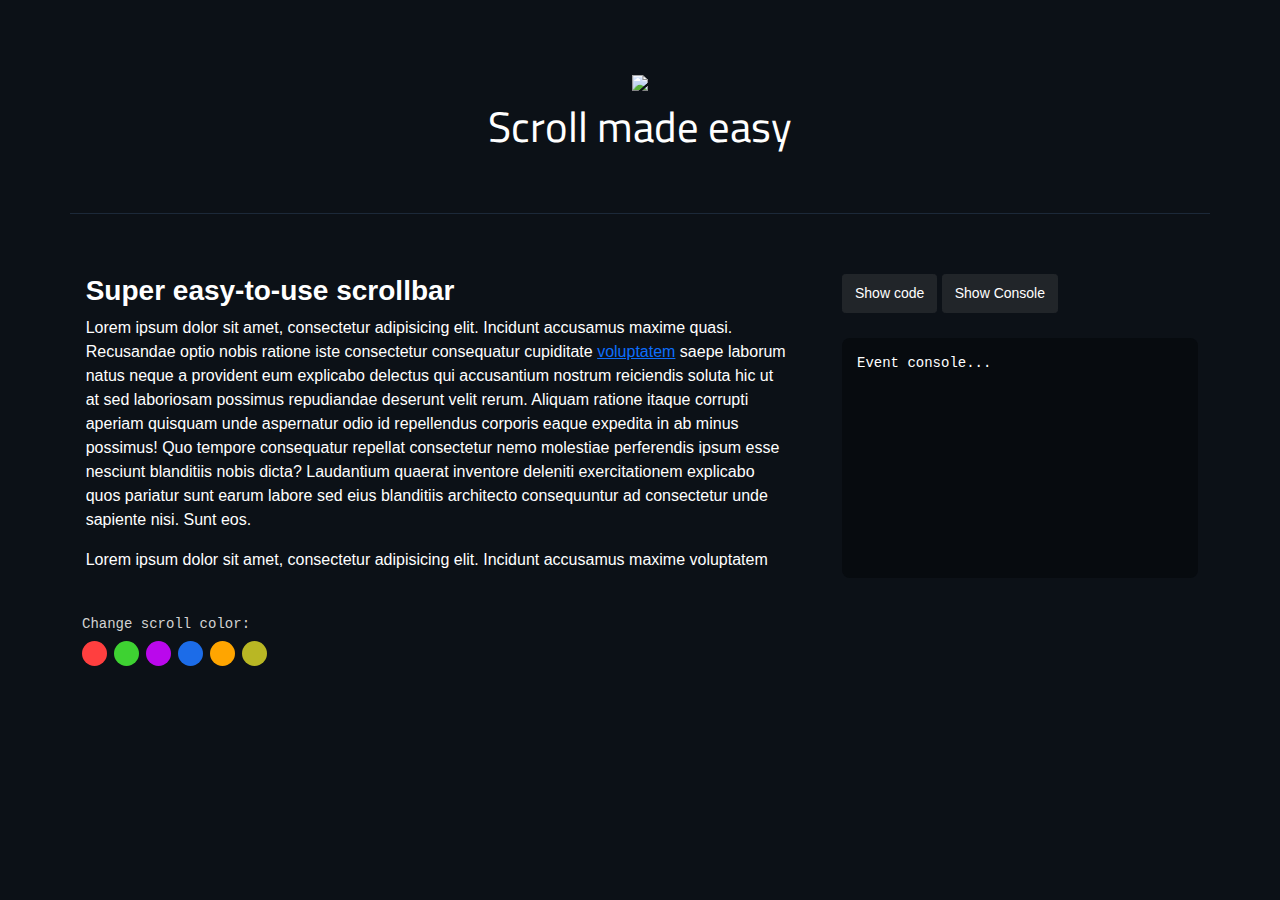
==== demo/index.html @ 5a4bfbb9 "Added Demo Page" ====
<!DOCTYPE html>
<html lang="en">
    <head>
        <meta charset="utf-8" />
        <meta name="viewport" content="width=device-width, initial-scale=1, shrink-to-fit=no" />
        <meta name="description" content="" />
        <meta name="author" content="" />
        <title>letMeScroll.js</title>
        <!-- Favicon-->
        <link rel="icon" type="image/x-icon" href="assets/favicon.ico" />
        
        <!-- DEMO ONLY -->
        <link href="css/styles.css" rel="stylesheet" />
        <link rel="preconnect" href="https://fonts.googleapis.com">
        <link rel="preconnect" href="https://fonts.gstatic.com" crossorigin>
        <link href="https://fonts.googleapis.com/css2?family=Cairo:wght@200&display=swap" rel="stylesheet"> 
        
        <!-- LetMeScroll Core CSS -->
        <link href="../css/scroll.css" rel="stylesheet" />
        <style>

        pre p{
            padding: 0px;
            margin: 0px;
        }

        .pre_bottom
        {
            color: #d371ff;
        }
        .pre_moving
        {
            color: #75c152;
        }
        .pre_started
        {
            color: #29c3ff;
        }
        .pre_stopped
        {
            color: #ff6c00;
        }

        .ball {
            width: 25px;
            height: 25px;
            border-radius: 100%;
            position: relative;
            float: left;
            margin-right: 7px;
            cursor: pointer;
        }

        .red {
            background-color: #ff3f3f;
        }

        .green {
            background-color: #3ed232;
        }

        .purple {
            background-color: #ba08ec;
        }

        .blue {
            background-color: #1c6ce8;
        }

        .orange {
            background-color: orange;
        }

        .yellow {
            background-color: #b9b724;
        }
        </style>
    </head>
    <body style="background-color: #0c1117; color:white;">
        <!-- Icons Grid-->
        <section >
            <div class="container">
                <div class="row">
                    <div class="col-lg-12" style="border-bottom: 1px solid #1c2939; margin-bottom: 60px;">
                        <div class="mb-5 mb-lg-0 mb-lg-3" style="text-align:center; margin-top:70px; margin-bottom:55px!important;">
                                <img src="img/letMeScroll.png" style="max-width:600px; width:40%;">
                        <p style=" font-size: 32pt; color: white; font-family: 'Cairo', sans-serif;">Scroll made easy</p>
                        </div>
                    </div>
                </div>
            </div>
        </section>
        <section>
            <div class="container">
                <div class="row">
                    <div class="col-lg-8">
                        <div class="mx-auto mb-5 mb-lg-0 mb-lg-3">
                            <div class="d-flex"><i class="bi-layers m-auto text-primary"></i></div>
                            <div id="scrollme">
                                <h3>Super easy-to-use scrollbar</h3>
                                <p>Lorem ipsum dolor sit amet, consectetur adipisicing elit. Incidunt accusamus maxime quasi. Recusandae optio nobis ratione iste consectetur consequatur cupiditate <a href="#test">voluptatem</a> saepe laborum natus neque a provident eum explicabo delectus qui accusantium nostrum reiciendis soluta hic ut at sed laboriosam possimus repudiandae deserunt velit rerum. Aliquam ratione itaque corrupti aperiam quisquam unde aspernatur odio id repellendus corporis eaque expedita in ab minus possimus! Quo tempore consequatur repellat consectetur nemo molestiae perferendis ipsum esse nesciunt blanditiis nobis dicta? Laudantium quaerat inventore deleniti exercitationem explicabo quos pariatur sunt earum labore sed eius blanditiis architecto consequuntur ad consectetur unde sapiente nisi. Sunt eos.</p>
                                <p>Lorem ipsum dolor sit amet, consectetur adipisicing elit. Incidunt accusamus maxime voluptatem quasi. Recusandae optio nobis ratione iste consectetur consequatur cupiditate saepe laborum natus neque a provident eum explicabo delectus qui accusantium nostrum reiciendis soluta hic ut at sed laboriosam possimus repudiandae deserunt velit rerum. Aliquam ratione itaque corrupti aperiam quisquam unde aspernatur odio id repellendus corporis eaque expedita in ab minus possimus! Quo tempore consequatur repellat consectetur nemo molestiae perferendis ipsum esse nesciunt blanditiis nobis dicta? Laudantium quaerat inventore deleniti exercitationem explicabo quos pariatur sunt earum labore sed eius blanditiis architecto consequuntur ad consectetur unde sapiente nisi. Sunt eos.</p>
                                <p><a name="test">voluptatem </a>Lorem ipsum dolor sit amet, consectetur adipisicing elit. Incidunt accusamus maxime voluptatem quasi. Recusandae optio nobis ratione iste consectetur consequatur cupiditate saepe laborum natus neque a provident eum explicabo delectus qui accusantium nostrum reiciendis soluta hic ut at sed laboriosam possimus repudiandae deserunt velit rerum. Aliquam ratione itaque corrupti aperiam quisquam unde aspernatur odio id repellendus corporis eaque expedita in ab minus possimus! Quo tempore consequatur repellat consectetur nemo molestiae perferendis ipsum esse nesciunt blanditiis nobis dicta? Laudantium quaerat inventore deleniti exercitationem explicabo quos pariatur sunt earum labore sed eius blanditiis architecto consequuntur ad consectetur unde sapiente nisi. Sunt eos.</p>
                                <p>Lorem ipsum dolor sit amet, consectetur adipisicing elit. Incidunt accusamus maxime voluptatem quasi. Recusandae optio nobis ratione iste consectetur consequatur cupiditate saepe laborum natus neque a provident eum explicabo delectus qui accusantium nostrum reiciendis soluta hic ut at sed laboriosam possimus repudiandae deserunt velit rerum. Aliquam ratione itaque corrupti aperiam quisquam unde aspernatur odio id repellendus corporis eaque expedita in ab minus possimus! Quo tempore consequatur repellat consectetur nemo molestiae perferendis ipsum esse nesciunt blanditiis nobis dicta? Laudantium quaerat inventore deleniti exercitationem explicabo quos pariatur sunt earum labore sed eius blanditiis architecto consequuntur ad consectetur unde sapiente nisi. Sunt eos.</p>
                                <p>Lorem ipsum dolor sit amet, consectetur adipisicing elit. Incidunt accusamus maxime voluptatem quasi. Recusandae optio nobis ratione iste consectetur consequatur cupiditate saepe laborum natus neque a provident eum explicabo delectus qui accusantium nostrum reiciendis soluta hic ut at sed laboriosam possimus repudiandae deserunt velit rerum. Aliquam ratione itaque corrupti aperiam quisquam unde aspernatur odio id repellendus corporis eaque expedita in ab minus possimus! Quo tempore consequatur repellat consectetur nemo molestiae perferendis ipsum esse nesciunt blanditiis nobis dicta? Laudantium quaerat inventore deleniti exercitationem explicabo quos pariatur sunt earum labore sed eius blanditiis architecto consequuntur ad consectetur unde sapiente nisi. Sunt eos.</p>
                               
                            </div>
                        </div>

                            <div style="margin-top: 5px; margin-bottom: 55px;">
                            <pre style=" color: #d2d2d2; margin-bottom: 6px; margin-top:40px;">Change scroll color:</pre>
                                <div onclick="ChangeColor('#ff3f3f', 'rgb(49, 10, 10)')" class="ball red"></div>
                                <div onclick="ChangeColor('#3ed232', 'rgba(3, 34, 0, 0.7)')" class="ball green"></div>
                                <div onclick="ChangeColor('#ba08ec', 'rgba(31, 0, 34, 0.7)')" class="ball purple"></div>       
                                <div onclick="ChangeColor('#1c6ce8', 'rgb(8, 35, 64)')" class="ball blue"></div>
                                <div onclick="ChangeColor('#d29524', 'rgba(43, 32, 11, 0.9)')" class="ball orange"></div>
                                <div onclick="ChangeColor('#b9b724', 'rgba(0, 0, 0, 0.9)')" class="ball yellow"></div>                                    
                            </div>

                    </div>
                    <div class="col-lg-4">
                        <div class="features-icons-item mx-auto mb-0 mb-lg-3">
                            <div class="features-icons-icon d-flex"><i class="bi-terminal m-auto text-primary"></i></div>
                            <div style="margin-bottom:25px;">
                                <button style="cursor:pointer;" type="button" onclick="showMenu('code')" class="btn btn-dark  btn-sm">Show code</button>
                                <button style="cursor:pointer;" type="button" onclick="showMenu('console')" class="btn btn-dark  btn-sm">Show Console</button>
                            </div>
                            <div id="id_console">
                            <pre id="lms_console" style="background-color: #070b0f; padding: 15px; height:240px; overflow-y:hidden; border-radius:8px;">
Event console...
                            </pre>
                            </div>
                            <div id="id_code" style="display:none;">
<!-- HTML generated using hilite.me --><div style="overflow:auto;width:auto;border-width:.1em .1em .1em .8em;padding:.2em .6em;"><pre style="margin: 0; line-height: 125%"><span style="color: #d0d0d0">demo1</span> <span style="color: #d0d0d0">=</span> <span style="color: #6ab825; font-weight: bold">new</span> <span style="color: #d0d0d0">LetMeScroll({</span>
    <span style="color: #d0d0d0">selector:</span> <span style="color: #ed9d13">&quot;#scrollme&quot;</span><span style="color: #d0d0d0">,</span>
    <span style="color: #d0d0d0">config</span> <span style="color: #d0d0d0">:</span> <span style="color: #d0d0d0">{</span>
        <span style="color: #d0d0d0">dimensions</span> <span style="color: #d0d0d0">:</span> <span style="color: #d0d0d0">{</span>
            <span style="color: #d0d0d0">width</span> <span style="color: #d0d0d0">:</span> <span style="color: #ed9d13">&quot;auto&quot;</span><span style="color: #d0d0d0">,</span>
            <span style="color: #d0d0d0">height</span> <span style="color: #d0d0d0">:</span> <span style="color: #ed9d13">&quot;300px&quot;</span>
        <span style="color: #d0d0d0">},</span>
        <span style="color: #d0d0d0">scroll</span> <span style="color: #d0d0d0">:</span> <span style="color: #d0d0d0">{</span>
          <span style="color: #d0d0d0">bottomOffset:</span> <span style="color: #3677a9">0</span>
        <span style="color: #d0d0d0">}</span>
    <span style="color: #d0d0d0">},</span>
    <span style="color: #d0d0d0">onEnd:</span> <span style="color: #6ab825; font-weight: bold">function</span><span style="color: #d0d0d0">(){},</span>
    <span style="color: #d0d0d0">onTop:</span> <span style="color: #6ab825; font-weight: bold">function</span><span style="color: #d0d0d0">(){},</span>
    <span style="color: #d0d0d0">onMove:</span> <span style="color: #6ab825; font-weight: bold">function</span><span style="color: #d0d0d0">(){},</span>
    <span style="color: #d0d0d0">onDragStart:</span> <span style="color: #6ab825; font-weight: bold">function</span><span style="color: #d0d0d0">(){}</span>
<span style="color: #d0d0d0">});</span>
</pre></div>
                                
                            </div>
                            <div id="id_html" style="display:none;">
                                
                            </div>
                        </div>
                    </div>
                </div>
            </div>
        </section>
        <script src="../js/scroll.js"></script>
        <script>
        var demo1;
        document.addEventListener("DOMContentLoaded", function() {
                 demo1 = new LetMeScroll({
                  selector: "#scrollme",
                  config : {
                        dimensions : {
                            width : "auto",
                            height : "300px"
                        },
                        scroll : {
                          bottomOffset: 0
                        }
                  },
                  onEnd: function(){
                    document.getElementById("lms_console").insertAdjacentHTML("afterbegin", "<p class='pre_bottom'><b style='color:#ededed'>onEnd:</b> Scroll has reached the end.</p>");
                  },
                  onTop: function(){
                    document.getElementById("lms_console").insertAdjacentHTML("afterbegin", "<p class='pre_bottom'><b style='color:#ededed'>onTop:</b>  Scroll is at the top.</p>");
                  },
                  onMove: function(){
                    document.getElementById("lms_console").insertAdjacentHTML("afterbegin", "<p class='pre_moving'><b style='color:#ededed'>onMove:</b>  Scroll moved.</p>");
                  },
                  onDragStart: function(){
                    document.getElementById("lms_console").insertAdjacentHTML("afterbegin", "<p class='pre_started'><b style='color:#ededed'>onDragStart:</b>  Drag has started.</p>");
                  }
                });
        });

        function ChangeColor(cor, fundo)
        {
            document.documentElement.style.setProperty("--lms_scrollbar_bg", cor);
            document.documentElement.style.setProperty("--lms_scrollpath_bg", fundo);
           
        }

        function showMenu(value)
        {

            if(value == 'console')
            {
                document.getElementById("id_code").style.display = "none";
                document.getElementById("id_html").style.display = "none";
                document.getElementById("id_console").style.display = "block";
            }
            if(value == 'code')
            {
                document.getElementById("id_code").style.display = "block";
                document.getElementById("id_html").style.display = "none";
                document.getElementById("id_console").style.display = "none";                
            }
        }


        </script>
    </body>
</html>
---- css/scroll.css ----
/*-------------------------
LetMeScroll.js
Made by: Bruno Vieira
--------------------------- */

:root {

  /* Colors */
  --lms_scrollbar_bg: #868686;
  --lms_scrollbar_radius: 5px;
  --lms_scrollpath_bg: transparent;
  --lms_scrollpath_radius:  5px;
}

.lms_scrollable {
    margin: 0 auto;
    position: relative;
    overflow: hidden;
    padding-right: 24px;
    max-width: 99%; /* 1% is for the scrollbar div */
}

.lms_scrollable:hover .lms_scroller
{
    transition: opacity 0.5s ease;
    opacity:1;
}

.lms_scrollable.lms_showScroll::after {
    position: absolute;
    content: '';
    top: 0%;
    right: 3px;
    height: 100%;
    width: 8px;
    background: var(--lms_scrollpath_bg);
    border-radius: var(--lms_scrollpath_radius);
}

.lms_scrollable .lms_content_wrapper {
    width: 100%;
    height: 100%;
    overflow-y: scroll;
    -ms-overflow-style: none;  /* IE and Edge */
    scrollbar-width: none;  /* Firefox */
}

/* Hide scrollbar for Chrome, Safari and Opera */
.lms_scrollable .lms_content_wrapper::-webkit-scrollbar {
    display: none;
}

.lms_scroller {
    opacity:0;
    z-index: 5;
    cursor: pointer;
    position: absolute;
    width: 8px;
    border-radius: var(--lms_scrollbar_radius);
    background: var(--lms_scrollbar_bg);
    top: 0px;
    right: 3px;
    -webkit-transition: top .08s;
    -moz-transition: top .08s;
    -ms-transition: top .08s;
    -o-transition: top .08s;
    transition: top .08s;
    user-select: none;
    transition: opacity 0.5s ease;
}
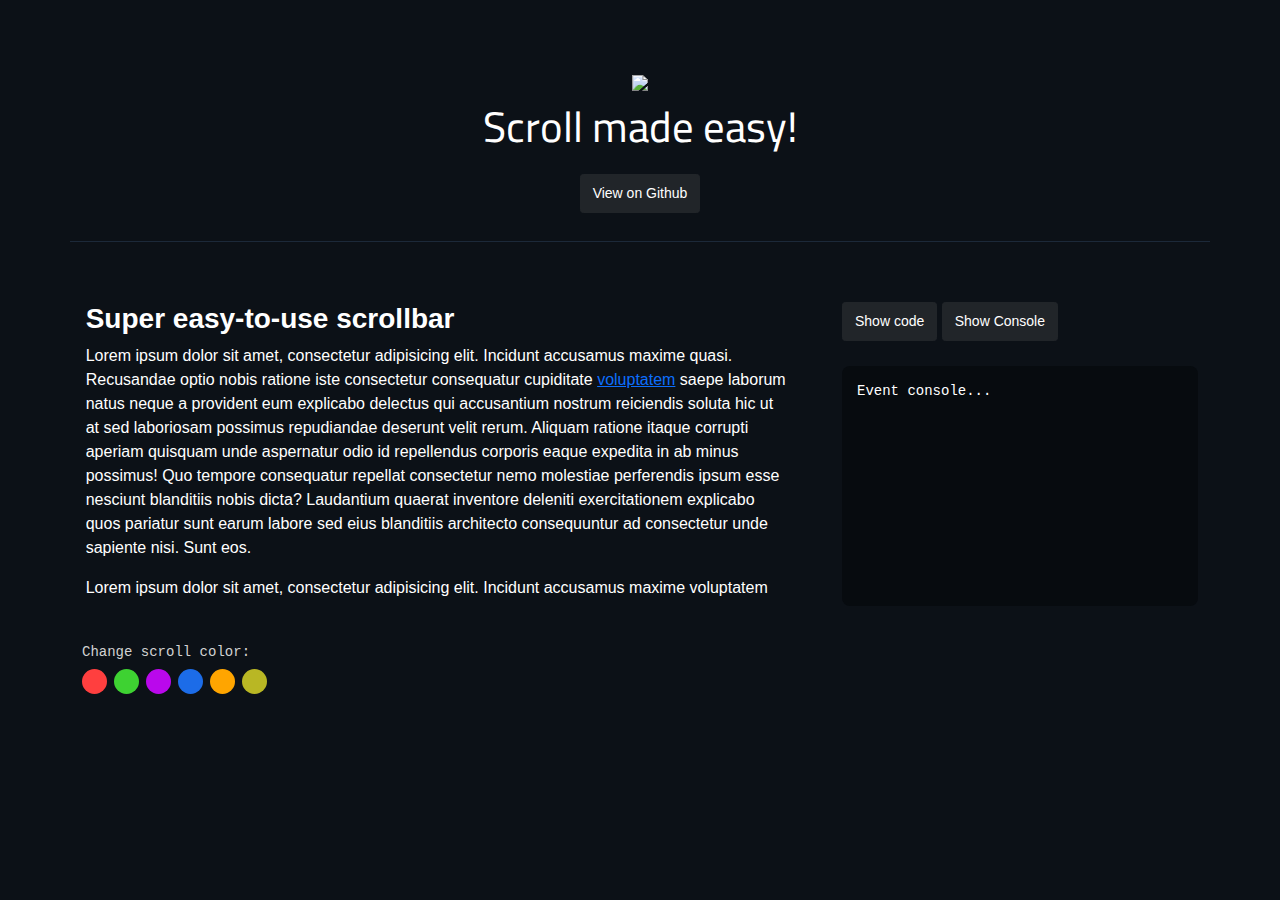
==== commit 85068bfc: "Update index.html" ====
--- a/demo/index.html
+++ b/demo/index.html
@@ -5,7 +5,7 @@
         <meta name="viewport" content="width=device-width, initial-scale=1, shrink-to-fit=no" />
         <meta name="description" content="" />
         <meta name="author" content="" />
-        <title>letMeScroll.js</title>
+        <title>letMeScroll.js - Scroll made easy!</title>
         <!-- Favicon-->
         <link rel="icon" type="image/x-icon" href="assets/favicon.ico" />
         
@@ -16,7 +16,7 @@
         <link href="https://fonts.googleapis.com/css2?family=Cairo:wght@200&display=swap" rel="stylesheet"> 
         
         <!-- LetMeScroll Core CSS -->
-        <link href="../css/scroll.css" rel="stylesheet" />
+        <link href="../css/letmescroll.css" rel="stylesheet" />
         <style>
 
         pre p{
@@ -82,9 +82,10 @@
             <div class="container">
                 <div class="row">
                     <div class="col-lg-12" style="border-bottom: 1px solid #1c2939; margin-bottom: 60px;">
-                        <div class="mb-5 mb-lg-0 mb-lg-3" style="text-align:center; margin-top:70px; margin-bottom:55px!important;">
-                                <img src="img/letMeScroll.png" style="max-width:600px; width:40%;">
-                        <p style=" font-size: 32pt; color: white; font-family: 'Cairo', sans-serif;">Scroll made easy</p>
+                        <div class="mb-5 mb-lg-0 mb-lg-3" style="text-align:center; margin-top:70px; margin-bottom:28px!important;">
+                                <img src="https://raw.githubusercontent.com/BMSVieira/letmescroll.js/main/demo/img/letmescroll.png" style="max-width:600px; width:40%;">
+                        <p style=" font-size: 32pt; color: white; font-family: 'Cairo', sans-serif;">Scroll made easy!</p>
+                         <a href="https://github.com/BMSVieira/letmescroll.js" target="_blank" style="cursor:pointer;" class="btn btn-dark  btn-sm">View on Github</a>
                         </div>
                     </div>
                 </div>
@@ -158,7 +159,7 @@
                 </div>
             </div>
         </section>
-        <script src="../js/scroll.js"></script>
+        <script src="../js/letmescroll.js"></script>
         <script>
         var demo1;
         document.addEventListener("DOMContentLoaded", function() {
@@ -212,7 +213,6 @@
             }
         }
 
-
         </script>
     </body>
 </html>
--- a/css/letmescroll.css
+++ b/css/letmescroll.css
@@ -0,0 +1,70 @@
+/*-------------------------
+LetMeScroll.js
+Made by: Bruno Vieira
+--------------------------- */
+
+:root {
+
+  /* Colors */
+  --lms_scrollbar_bg: #868686;
+  --lms_scrollbar_radius: 5px;
+  --lms_scrollpath_bg: transparent;
+  --lms_scrollpath_radius:  5px;
+}
+
+.lms_scrollable {
+    margin: 0 auto;
+    position: relative;
+    overflow: hidden;
+    padding-right: 24px;
+    max-width: 99%; /* 1% is for the scrollbar div */
+}
+
+.lms_scrollable:hover .lms_scroller
+{
+    transition: opacity 0.5s ease;
+    opacity:1;
+}
+
+.lms_scrollable.lms_showScroll::after {
+    position: absolute;
+    content: '';
+    top: 0%;
+    right: 3px;
+    height: 100%;
+    width: 8px;
+    background: var(--lms_scrollpath_bg);
+    border-radius: var(--lms_scrollpath_radius);
+}
+
+.lms_scrollable .lms_content_wrapper {
+    width: 100%;
+    height: 100%;
+    overflow-y: scroll;
+    -ms-overflow-style: none;  /* IE and Edge */
+    scrollbar-width: none;  /* Firefox */
+}
+
+/* Hide scrollbar for Chrome, Safari and Opera */
+.lms_scrollable .lms_content_wrapper::-webkit-scrollbar {
+    display: none;
+}
+
+.lms_scroller {
+    opacity:0;
+    z-index: 5;
+    cursor: pointer;
+    position: absolute;
+    width: 8px;
+    border-radius: var(--lms_scrollbar_radius);
+    background: var(--lms_scrollbar_bg);
+    top: 0px;
+    right: 3px;
+    -webkit-transition: top .08s;
+    -moz-transition: top .08s;
+    -ms-transition: top .08s;
+    -o-transition: top .08s;
+    transition: top .08s;
+    user-select: none;
+    transition: opacity 0.5s ease;
+}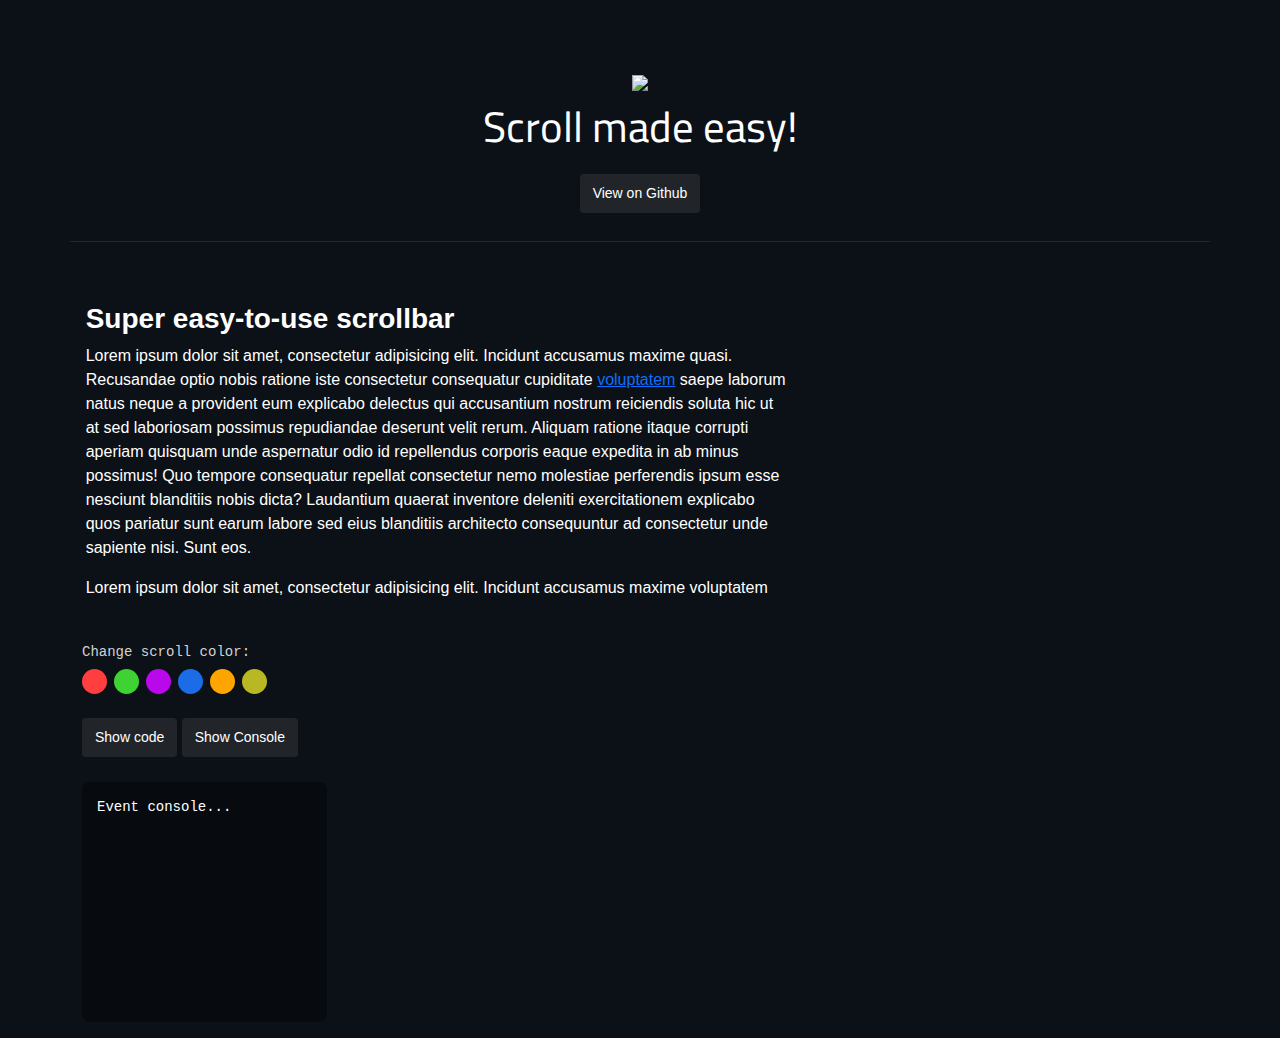
==== commit ba73b3e1: "Possible scrollbar_bg fix" ====
--- a/demo/index.html
+++ b/demo/index.html
@@ -115,8 +115,7 @@
                                 <div onclick="ChangeColor('#ba08ec', 'rgba(31, 0, 34, 0.7)')" class="ball purple"></div>       
                                 <div onclick="ChangeColor('#1c6ce8', 'rgb(8, 35, 64)')" class="ball blue"></div>
                                 <div onclick="ChangeColor('#d29524', 'rgba(43, 32, 11, 0.9)')" class="ball orange"></div>
-                                <div onclick="ChangeColor('#b9b724', 'rgba(0, 0, 0, 0.9)')" class="ball yellow"></div>                                    
-                            </div>
+                                <div onclick="ChangeColor('#b9b724', 'rgba(66, 67, 38, 0.9)')" class="ball yellow"></div>                                    
 
                     </div>
                     <div class="col-lg-4">
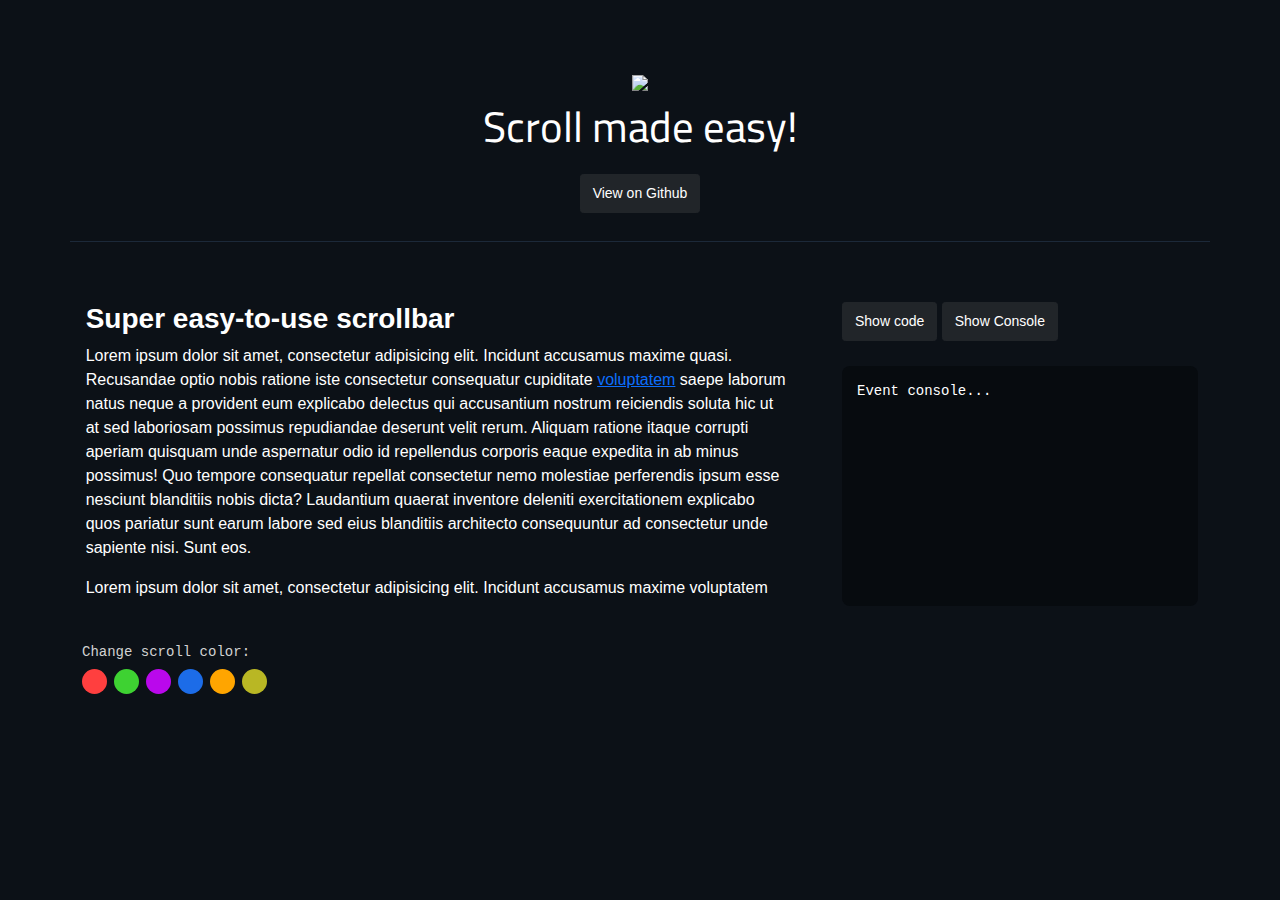
==== commit fd4c7dfb: "Added Callbacks for Mobile" ====
--- a/demo/index.html
+++ b/demo/index.html
@@ -83,7 +83,7 @@
                 <div class="row">
                     <div class="col-lg-12" style="border-bottom: 1px solid #1c2939; margin-bottom: 60px;">
                         <div class="mb-5 mb-lg-0 mb-lg-3" style="text-align:center; margin-top:70px; margin-bottom:28px!important;">
-                                <img src="https://raw.githubusercontent.com/BMSVieira/letmescroll.js/main/demo/img/letmescroll.png" style="max-width:600px; width:40%;">
+                        <img src="https://raw.githubusercontent.com/BMSVieira/letmescroll.js/main/demo/img/letmescroll.png" style="max-width:600px; width:40%;">
                         <p style=" font-size: 32pt; color: white; font-family: 'Cairo', sans-serif;">Scroll made easy!</p>
                          <a href="https://github.com/BMSVieira/letmescroll.js" target="_blank" style="cursor:pointer;" class="btn btn-dark  btn-sm">View on Github</a>
                         </div>
@@ -115,7 +115,8 @@
                                 <div onclick="ChangeColor('#ba08ec', 'rgba(31, 0, 34, 0.7)')" class="ball purple"></div>       
                                 <div onclick="ChangeColor('#1c6ce8', 'rgb(8, 35, 64)')" class="ball blue"></div>
                                 <div onclick="ChangeColor('#d29524', 'rgba(43, 32, 11, 0.9)')" class="ball orange"></div>
-                                <div onclick="ChangeColor('#b9b724', 'rgba(66, 67, 38, 0.9)')" class="ball yellow"></div>                                    
+                                <div onclick="ChangeColor('#b9b724', 'rgb(47, 41, 0)')" class="ball yellow"></div>                                    
+                            </div>
 
                     </div>
                     <div class="col-lg-4">
@@ -146,6 +147,7 @@
     <span style="color: #d0d0d0">onTop:</span> <span style="color: #6ab825; font-weight: bold">function</span><span style="color: #d0d0d0">(){},</span>
     <span style="color: #d0d0d0">onMove:</span> <span style="color: #6ab825; font-weight: bold">function</span><span style="color: #d0d0d0">(){},</span>
     <span style="color: #d0d0d0">onDragStart:</span> <span style="color: #6ab825; font-weight: bold">function</span><span style="color: #d0d0d0">(){}</span>
+    <span style="color: #d0d0d0">onDragStop:</span> <span style="color: #6ab825; font-weight: bold">function</span><span style="color: #d0d0d0">(){}</span>
 <span style="color: #d0d0d0">});</span>
 </pre></div>
                                 
@@ -170,7 +172,8 @@
                             height : "300px"
                         },
                         scroll : {
-                          bottomOffset: 0
+                          bottomOffset: 0,
+                          autoHide: true
                         }
                   },
                   onEnd: function(){
@@ -184,6 +187,15 @@
                   },
                   onDragStart: function(){
                     document.getElementById("lms_console").insertAdjacentHTML("afterbegin", "<p class='pre_started'><b style='color:#ededed'>onDragStart:</b>  Drag has started.</p>");
+                  },
+                  onDragStop: function(){
+                    document.getElementById("lms_console").insertAdjacentHTML("afterbegin", "<p class='pre_stopped'><b style='color:#ededed'>onDragStop:</b>  Drag has stopped.</p>");
+                  },
+                  onTouchStart: function(){
+                    document.getElementById("lms_console").insertAdjacentHTML("afterbegin", "<p class='pre_started'><b style='color:#ededed'>onTouchStart:</b>  Touch has started.</p>");
+                  },
+                  onTouchStop: function(){
+                    document.getElementById("lms_console").insertAdjacentHTML("afterbegin", "<p class='pre_stopped'><b style='color:#ededed'>onTouchStop:</b>  Touch has stopped.</p>");
                   }
                 });
         });
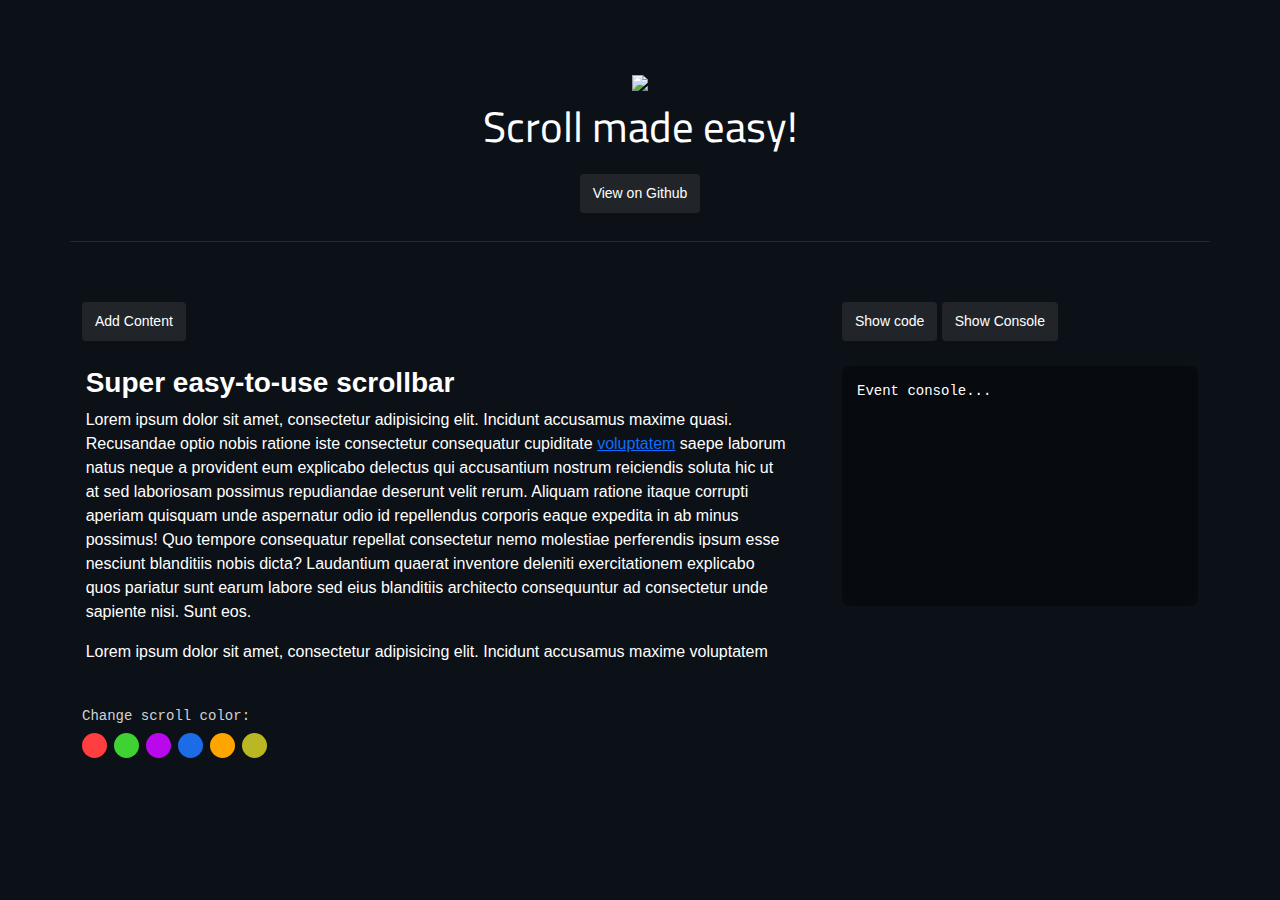
==== commit ac2d4bbd: "Added onComplete callback" ====
--- a/demo/index.html
+++ b/demo/index.html
@@ -39,6 +39,10 @@
         .pre_stopped
         {
             color: #ff6c00;
+        }
+        .pre_added
+        {
+            color: orange;
         }
 
         .ball {
@@ -96,6 +100,9 @@
                 <div class="row">
                     <div class="col-lg-8">
                         <div class="mx-auto mb-5 mb-lg-0 mb-lg-3">
+                            <div style="margin-bottom:25px;">
+                            <button style="cursor:pointer;" type="button" onclick="append()" class="btn btn-dark  btn-sm">Add Content</button>
+                            </div>
                             <div class="d-flex"><i class="bi-layers m-auto text-primary"></i></div>
                             <div id="scrollme">
                                 <h3>Super easy-to-use scrollbar</h3>
@@ -140,14 +147,17 @@
             <span style="color: #d0d0d0">height</span> <span style="color: #d0d0d0">:</span> <span style="color: #ed9d13">&quot;300px&quot;</span>
         <span style="color: #d0d0d0">},</span>
         <span style="color: #d0d0d0">scroll</span> <span style="color: #d0d0d0">:</span> <span style="color: #d0d0d0">{</span>
-          <span style="color: #d0d0d0">bottomOffset:</span> <span style="color: #3677a9">0</span>
+            <span style="color: #d0d0d0">bottomOffset:</span> <span style="color: #3677a9">0,</span>
+            <span style="color: #d0d0d0">autoHide:</span> <span style="color: #3677a9"> false</span>
         <span style="color: #d0d0d0">}</span>
     <span style="color: #d0d0d0">},</span>
     <span style="color: #d0d0d0">onEnd:</span> <span style="color: #6ab825; font-weight: bold">function</span><span style="color: #d0d0d0">(){},</span>
     <span style="color: #d0d0d0">onTop:</span> <span style="color: #6ab825; font-weight: bold">function</span><span style="color: #d0d0d0">(){},</span>
     <span style="color: #d0d0d0">onMove:</span> <span style="color: #6ab825; font-weight: bold">function</span><span style="color: #d0d0d0">(){},</span>
-    <span style="color: #d0d0d0">onDragStart:</span> <span style="color: #6ab825; font-weight: bold">function</span><span style="color: #d0d0d0">(){}</span>
-    <span style="color: #d0d0d0">onDragStop:</span> <span style="color: #6ab825; font-weight: bold">function</span><span style="color: #d0d0d0">(){}</span>
+    <span style="color: #d0d0d0">onDragStart:</span> <span style="color: #6ab825; font-weight: bold">function</span><span style="color: #d0d0d0">(){},</span>
+    <span style="color: #d0d0d0">onDragStop:</span> <span style="color: #6ab825; font-weight: bold">function</span><span style="color: #d0d0d0">(){},</span>
+    <span style="color: #d0d0d0">onTouchStart:</span> <span style="color: #6ab825; font-weight: bold">function</span><span style="color: #d0d0d0">(){},</span>
+    <span style="color: #d0d0d0">onTouchStop:</span> <span style="color: #6ab825; font-weight: bold">function</span><span style="color: #d0d0d0">(){}</span>
 <span style="color: #d0d0d0">});</span>
 </pre></div>
                                 
@@ -173,7 +183,7 @@
                         },
                         scroll : {
                           bottomOffset: 0,
-                          autoHide: true
+                          autoHide: false
                         }
                   },
                   onEnd: function(){
@@ -224,6 +234,21 @@
             }
         }
 
+        function append()
+        {
+            demo1.appendTo({
+                    position: "beforeend",
+                    items : {
+                        0: {
+                            content: '<p><b>[New Content Added]</b> ipsum dolor sit amet, consectetur adipisicing elit. Incidunt accusamus maxime voluptatem quasi. Recusandae optio nobis ratione iste consectetur consequatur cupiditate saepe laborum natus neque a provident eum explicabo delectus qui accusantium nostrum reiciendis soluta hic ut at sed laboriosam possimus repudiandae deserunt velit rerum. Aliquam ratione itaque corrupti aperiam quisquam unde aspernatur odio id repellendus corporis eaque expedita in ab minus possimus! Quo tempore consequatur repellat consectetur nemo molestiae perferendis ipsum esse nesciunt blanditiis nobis dicta? Laudantium quaerat inventore deleniti exercitationem explicabo quos pariatur sunt earum labore sed eius blanditiis architecto consequuntur ad consectetur unde sapiente nisi. Sunt eos.</p>'
+                        }
+                    },
+                    onComplete: function(){
+                    document.getElementById("lms_console").insertAdjacentHTML("afterbegin", "<p class='pre_added'><b style='color:#ededed'>onComplete:</b> New content added.</p>");
+                    } 
+            });
+        }
+
         </script>
     </body>
 </html>
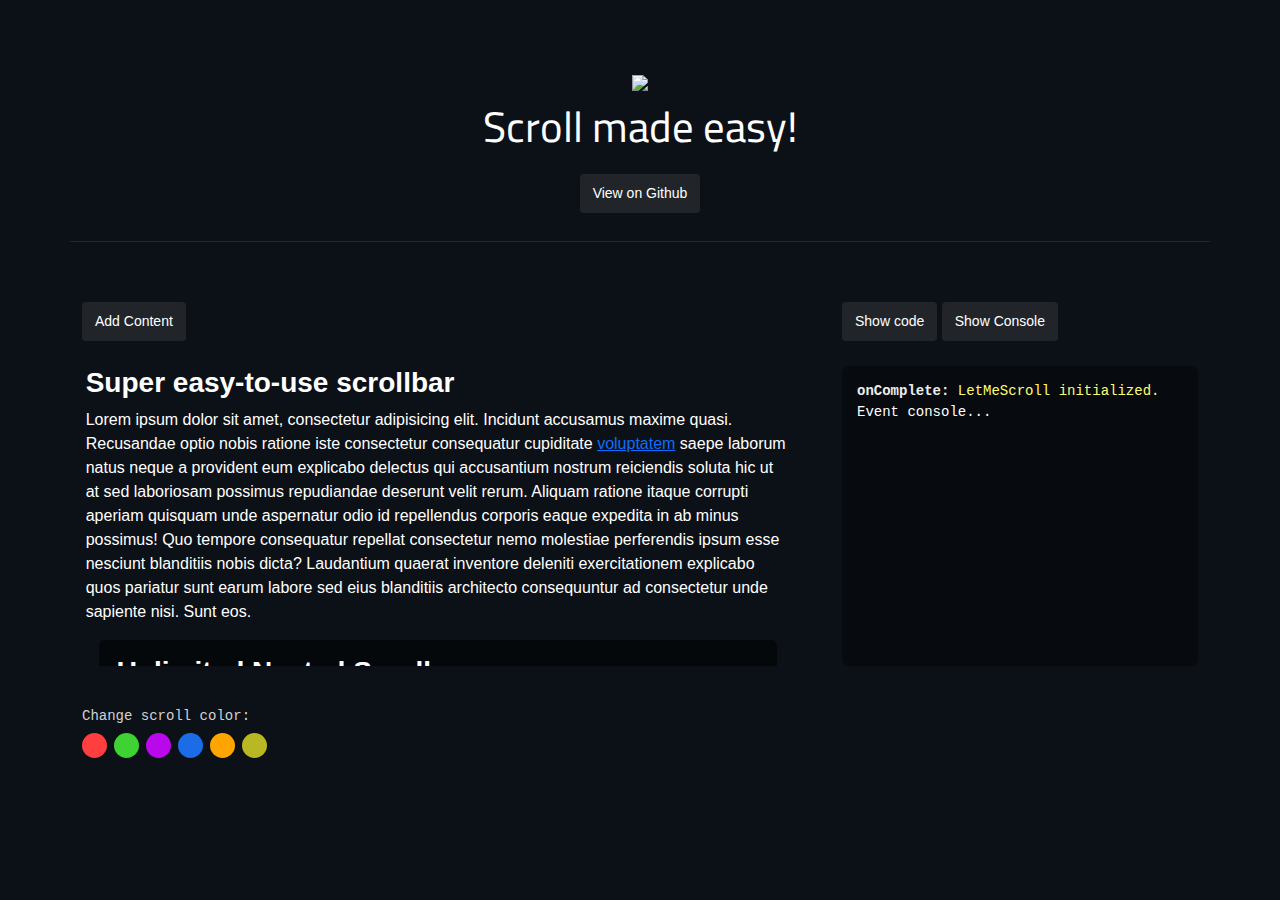
==== commit da790199: "Code Update & Improvements" ====
--- a/demo/index.html
+++ b/demo/index.html
@@ -44,6 +44,10 @@
         {
             color: orange;
         }
+        .pre_init
+        {
+            color: #fffd71;
+        }
 
         .ball {
             width: 25px;
@@ -80,7 +84,7 @@
         }
         </style>
     </head>
-    <body style="background-color: #0c1117; color:white;">
+    <body id="body" style="background-color: #0c1117; color:white;">
         <!-- Icons Grid-->
         <section >
             <div class="container">
@@ -105,13 +109,18 @@
                             </div>
                             <div class="d-flex"><i class="bi-layers m-auto text-primary"></i></div>
                             <div id="scrollme">
-                                <h3>Super easy-to-use scrollbar</h3>
-                                <p>Lorem ipsum dolor sit amet, consectetur adipisicing elit. Incidunt accusamus maxime quasi. Recusandae optio nobis ratione iste consectetur consequatur cupiditate <a href="#test">voluptatem</a> saepe laborum natus neque a provident eum explicabo delectus qui accusantium nostrum reiciendis soluta hic ut at sed laboriosam possimus repudiandae deserunt velit rerum. Aliquam ratione itaque corrupti aperiam quisquam unde aspernatur odio id repellendus corporis eaque expedita in ab minus possimus! Quo tempore consequatur repellat consectetur nemo molestiae perferendis ipsum esse nesciunt blanditiis nobis dicta? Laudantium quaerat inventore deleniti exercitationem explicabo quos pariatur sunt earum labore sed eius blanditiis architecto consequuntur ad consectetur unde sapiente nisi. Sunt eos.</p>
-                                <p>Lorem ipsum dolor sit amet, consectetur adipisicing elit. Incidunt accusamus maxime voluptatem quasi. Recusandae optio nobis ratione iste consectetur consequatur cupiditate saepe laborum natus neque a provident eum explicabo delectus qui accusantium nostrum reiciendis soluta hic ut at sed laboriosam possimus repudiandae deserunt velit rerum. Aliquam ratione itaque corrupti aperiam quisquam unde aspernatur odio id repellendus corporis eaque expedita in ab minus possimus! Quo tempore consequatur repellat consectetur nemo molestiae perferendis ipsum esse nesciunt blanditiis nobis dicta? Laudantium quaerat inventore deleniti exercitationem explicabo quos pariatur sunt earum labore sed eius blanditiis architecto consequuntur ad consectetur unde sapiente nisi. Sunt eos.</p>
-                                <p><a name="test">voluptatem </a>Lorem ipsum dolor sit amet, consectetur adipisicing elit. Incidunt accusamus maxime voluptatem quasi. Recusandae optio nobis ratione iste consectetur consequatur cupiditate saepe laborum natus neque a provident eum explicabo delectus qui accusantium nostrum reiciendis soluta hic ut at sed laboriosam possimus repudiandae deserunt velit rerum. Aliquam ratione itaque corrupti aperiam quisquam unde aspernatur odio id repellendus corporis eaque expedita in ab minus possimus! Quo tempore consequatur repellat consectetur nemo molestiae perferendis ipsum esse nesciunt blanditiis nobis dicta? Laudantium quaerat inventore deleniti exercitationem explicabo quos pariatur sunt earum labore sed eius blanditiis architecto consequuntur ad consectetur unde sapiente nisi. Sunt eos.</p>
-                                <p>Lorem ipsum dolor sit amet, consectetur adipisicing elit. Incidunt accusamus maxime voluptatem quasi. Recusandae optio nobis ratione iste consectetur consequatur cupiditate saepe laborum natus neque a provident eum explicabo delectus qui accusantium nostrum reiciendis soluta hic ut at sed laboriosam possimus repudiandae deserunt velit rerum. Aliquam ratione itaque corrupti aperiam quisquam unde aspernatur odio id repellendus corporis eaque expedita in ab minus possimus! Quo tempore consequatur repellat consectetur nemo molestiae perferendis ipsum esse nesciunt blanditiis nobis dicta? Laudantium quaerat inventore deleniti exercitationem explicabo quos pariatur sunt earum labore sed eius blanditiis architecto consequuntur ad consectetur unde sapiente nisi. Sunt eos.</p>
-                                <p>Lorem ipsum dolor sit amet, consectetur adipisicing elit. Incidunt accusamus maxime voluptatem quasi. Recusandae optio nobis ratione iste consectetur consequatur cupiditate saepe laborum natus neque a provident eum explicabo delectus qui accusantium nostrum reiciendis soluta hic ut at sed laboriosam possimus repudiandae deserunt velit rerum. Aliquam ratione itaque corrupti aperiam quisquam unde aspernatur odio id repellendus corporis eaque expedita in ab minus possimus! Quo tempore consequatur repellat consectetur nemo molestiae perferendis ipsum esse nesciunt blanditiis nobis dicta? Laudantium quaerat inventore deleniti exercitationem explicabo quos pariatur sunt earum labore sed eius blanditiis architecto consequuntur ad consectetur unde sapiente nisi. Sunt eos.</p>
-                               
+                                    <h3>Super easy-to-use scrollbar</h3>
+                                    <p>Lorem ipsum dolor sit amet, consectetur adipisicing elit. Incidunt accusamus maxime quasi. Recusandae optio nobis ratione iste consectetur consequatur cupiditate <a href="#test">voluptatem</a> saepe laborum natus neque a provident eum explicabo delectus qui accusantium nostrum reiciendis soluta hic ut at sed laboriosam possimus repudiandae deserunt velit rerum. Aliquam ratione itaque corrupti aperiam quisquam unde aspernatur odio id repellendus corporis eaque expedita in ab minus possimus! Quo tempore consequatur repellat consectetur nemo molestiae perferendis ipsum esse nesciunt blanditiis nobis dicta? Laudantium quaerat inventore deleniti exercitationem explicabo quos pariatur sunt earum labore sed eius blanditiis architecto consequuntur ad consectetur unde sapiente nisi. Sunt eos.</p>
+                                    <div id="scrollme2" style="background-color: #05080b; padding: 0px 18px 0px 18px; margin: 13px; border-radius: 6px;">
+                                        <h3 style="margin-top:15px; ">Unlimited Nested Scrolls</h3>
+                                        <p>Lorem ipsum dolor sit amet, consectetur adipisicing elit. Incidunt accusamus maxime voluptatem quasi. Recusandae optio nobis ratione iste consectetur consequatur cupiditate saepe laborum natus neque a provident eum explicabo delectus qui accusantium nostrum reiciendis soluta hic ut at sed laboriosam possimus repudiandae deserunt velit rerum. Aliquam ratione itaque corrupti aperiam quisquam unde aspernatur odio id repellendus corporis eaque expedita in ab minus possimus! Quo tempore consequatur repellat consectetur nemo molestiae perferendis ipsum esse nesciunt blanditiis nobis dicta? Laudantium quaerat inventore deleniti exercitationem explicabo quos pariatur sunt earum labore sed eius blanditiis architecto consequuntur ad consectetur unde sapiente nisi. Sunt eos.</p>
+                                        <p style="margin-bottom:10px;">Lorem ipsum dolor sit amet, consectetur adipisicing elit. Incidunt accusamus maxime voluptatem quasi. Recusandae optio nobis ratione iste consectetur consequatur cupiditate saepe laborum natus neque a provident eum explicabo delectus qui accusantium nostrum reiciendis soluta hic ut at sed laboriosam possimus repudiandae deserunt velit rerum. Aliquam ratione itaque corrupti aperiam quisquam unde aspernatur odio id repellendus corporis eaque expedita in ab minus possimus! Quo tempore consequatur repellat consectetur nemo molestiae perferendis ipsum esse nesciunt blanditiis nobis dicta? Laudantium quaerat inventore deleniti exercitationem explicabo quos pariatur sunt earum labore sed eius blanditiis architecto consequuntur ad consectetur unde sapiente nisi. Sunt eos.</p>
+                                    </div>
+                                    <p>Lorem ipsum dolor sit amet, consectetur adipisicing elit. Incidunt accusamus maxime voluptatem quasi. Recusandae optio nobis ratione iste consectetur consequatur cupiditate saepe laborum natus neque a provident eum explicabo delectus qui accusantium nostrum reiciendis soluta hic ut at sed laboriosam possimus repudiandae deserunt velit rerum. Aliquam ratione itaque corrupti aperiam quisquam unde aspernatur odio id repellendus corporis eaque expedita in ab minus possimus! Quo tempore consequatur repellat consectetur nemo molestiae perferendis ipsum esse nesciunt blanditiis nobis dicta? Laudantium quaerat inventore deleniti exercitationem explicabo quos pariatur sunt earum labore sed eius blanditiis architecto consequuntur ad consectetur unde sapiente nisi. Sunt eos.</p>
+                                    <p><a name="test">voluptatem </a>Lorem ipsum dolor sit amet, consectetur adipisicing elit. Incidunt accusamus maxime voluptatem quasi. Recusandae optio nobis ratione iste consectetur consequatur cupiditate saepe laborum natus neque a provident eum explicabo delectus qui accusantium nostrum reiciendis soluta hic ut at sed laboriosam possimus repudiandae deserunt velit rerum. Aliquam ratione itaque corrupti aperiam quisquam unde aspernatur odio id repellendus corporis eaque expedita in ab minus possimus! Quo tempore consequatur repellat consectetur nemo molestiae perferendis ipsum esse nesciunt blanditiis nobis dicta? Laudantium quaerat inventore deleniti exercitationem explicabo quos pariatur sunt earum labore sed eius blanditiis architecto consequuntur ad consectetur unde sapiente nisi. Sunt eos.</p>
+                                    <p>Lorem ipsum dolor sit amet, consectetur adipisicing elit. Incidunt accusamus maxime voluptatem quasi. Recusandae optio nobis ratione iste consectetur consequatur cupiditate saepe laborum natus neque a provident eum explicabo delectus qui accusantium nostrum reiciendis soluta hic ut at sed laboriosam possimus repudiandae deserunt velit rerum. Aliquam ratione itaque corrupti aperiam quisquam unde aspernatur odio id repellendus corporis eaque expedita in ab minus possimus! Quo tempore consequatur repellat consectetur nemo molestiae perferendis ipsum esse nesciunt blanditiis nobis dicta? Laudantium quaerat inventore deleniti exercitationem explicabo quos pariatur sunt earum labore sed eius blanditiis architecto consequuntur ad consectetur unde sapiente nisi. Sunt eos.</p>
+                                    <p>Lorem ipsum dolor sit amet, consectetur adipisicing elit. Incidunt accusamus maxime voluptatem quasi. Recusandae optio nobis ratione iste consectetur consequatur cupiditate saepe laborum natus neque a provident eum explicabo delectus qui accusantium nostrum reiciendis soluta hic ut at sed laboriosam possimus repudiandae deserunt velit rerum. Aliquam ratione itaque corrupti aperiam quisquam unde aspernatur odio id repellendus corporis eaque expedita in ab minus possimus! Quo tempore consequatur repellat consectetur nemo molestiae perferendis ipsum esse nesciunt blanditiis nobis dicta? Laudantium quaerat inventore deleniti exercitationem explicabo quos pariatur sunt earum labore sed eius blanditiis architecto consequuntur ad consectetur unde sapiente nisi. Sunt eos.</p>
+                                   
                             </div>
                         </div>
 
@@ -134,7 +143,7 @@
                                 <button style="cursor:pointer;" type="button" onclick="showMenu('console')" class="btn btn-dark  btn-sm">Show Console</button>
                             </div>
                             <div id="id_console">
-                            <pre id="lms_console" style="background-color: #070b0f; padding: 15px; height:240px; overflow-y:hidden; border-radius:8px;">
+                            <pre id="lms_console" style="background-color: #070b0f; padding: 15px; height:300px; overflow-y:hidden; border-radius:8px;">
 Event console...
                             </pre>
                             </div>
@@ -151,6 +160,7 @@
             <span style="color: #d0d0d0">autoHide:</span> <span style="color: #3677a9"> false</span>
         <span style="color: #d0d0d0">}</span>
     <span style="color: #d0d0d0">},</span>
+    <span style="color: #d0d0d0">onComplete:</span> <span style="color: #6ab825; font-weight: bold">function</span><span style="color: #d0d0d0">(){},</span>
     <span style="color: #d0d0d0">onEnd:</span> <span style="color: #6ab825; font-weight: bold">function</span><span style="color: #d0d0d0">(){},</span>
     <span style="color: #d0d0d0">onTop:</span> <span style="color: #6ab825; font-weight: bold">function</span><span style="color: #d0d0d0">(){},</span>
     <span style="color: #d0d0d0">onMove:</span> <span style="color: #6ab825; font-weight: bold">function</span><span style="color: #d0d0d0">(){},</span>
@@ -172,7 +182,7 @@
         </section>
         <script src="../js/letmescroll.js"></script>
         <script>
-        var demo1;
+        var demo1, demo2;
         document.addEventListener("DOMContentLoaded", function() {
                  demo1 = new LetMeScroll({
                   selector: "#scrollme",
@@ -186,6 +196,9 @@
                           autoHide: false
                         }
                   },
+                  onComplete: function(){
+                    document.getElementById("lms_console").insertAdjacentHTML("afterbegin", "<p class='pre_init'><b style='color:#ededed'>onComplete:</b> LetMeScroll initialized.</p>");
+                  },
                   onEnd: function(){
                     document.getElementById("lms_console").insertAdjacentHTML("afterbegin", "<p class='pre_bottom'><b style='color:#ededed'>onEnd:</b> Scroll has reached the end.</p>");
                   },
@@ -206,6 +219,20 @@
                   },
                   onTouchStop: function(){
                     document.getElementById("lms_console").insertAdjacentHTML("afterbegin", "<p class='pre_stopped'><b style='color:#ededed'>onTouchStop:</b>  Touch has stopped.</p>");
+                  }
+                });
+
+                demo2 = new LetMeScroll({
+                  selector: "#scrollme2",
+                  config : {
+                        dimensions : {
+                            width : "auto",
+                            height : "150px"
+                        },
+                        scroll : {
+                          bottomOffset: 0,
+                          autoHide: false
+                        }
                   }
                 });
         });
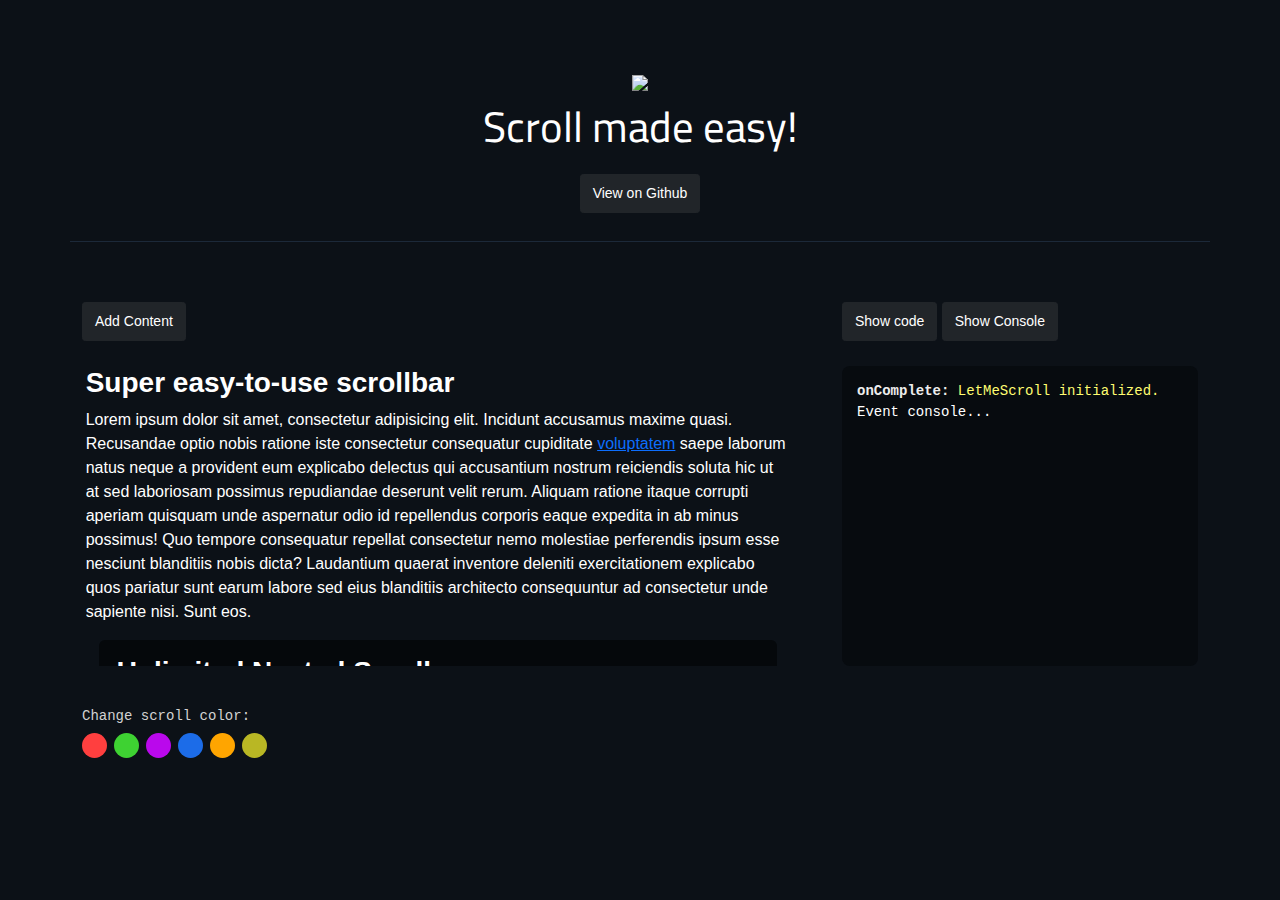
==== commit e30f2b3a: "Update index.html" ====
--- a/demo/index.html
+++ b/demo/index.html
@@ -235,6 +235,7 @@
                         }
                   }
                 });
+                demo1.refresh();
         });
 
         function ChangeColor(cor, fundo)
